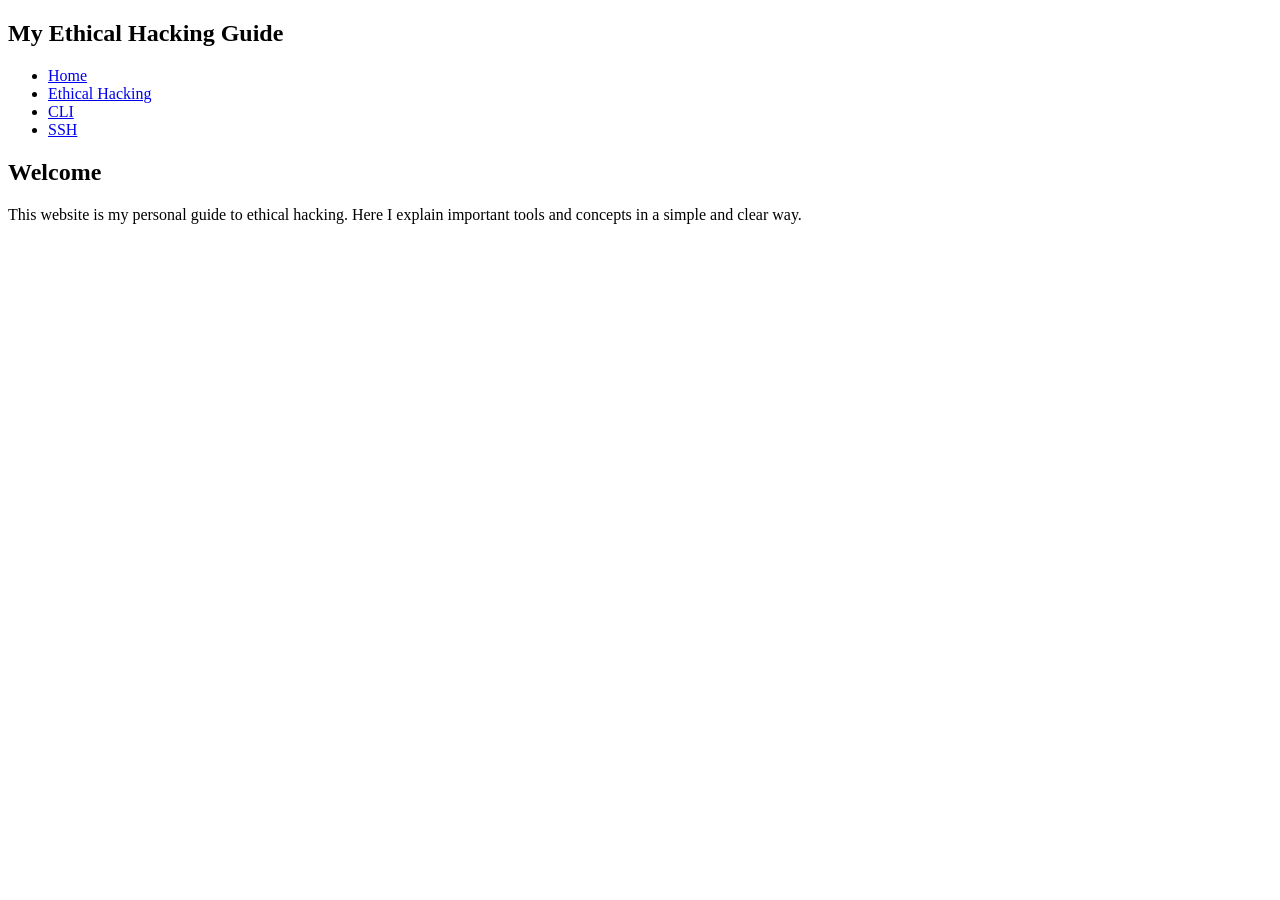
==== index.html @ bba97c5b "Create index.html" ====
<!DOCTYPE html>
<html lang="en">
<head>
  <meta charset="UTF-8">
  <title>Ethical Hacking Guide</title>
  <link rel="stylesheet" href="styles.css">
</head>
<body>

<nav>
  <h1>My Ethical Hacking Guide</h1>
  <ul>
    <li><a href="index.html">Home</a></li>
    <li><a href="hacking.html">Ethical Hacking</a></li>
    <li><a href="cli.html">CLI</a></li>
    <li><a href="ssh.html">SSH</a></li>
  </ul>
</nav>

<main>
  <h2>Welcome</h2>
  <p>
    This website is my personal guide to ethical hacking. 
    Here I explain important tools and concepts in a simple and clear way.
  </p>
</main>

</body>
</html>
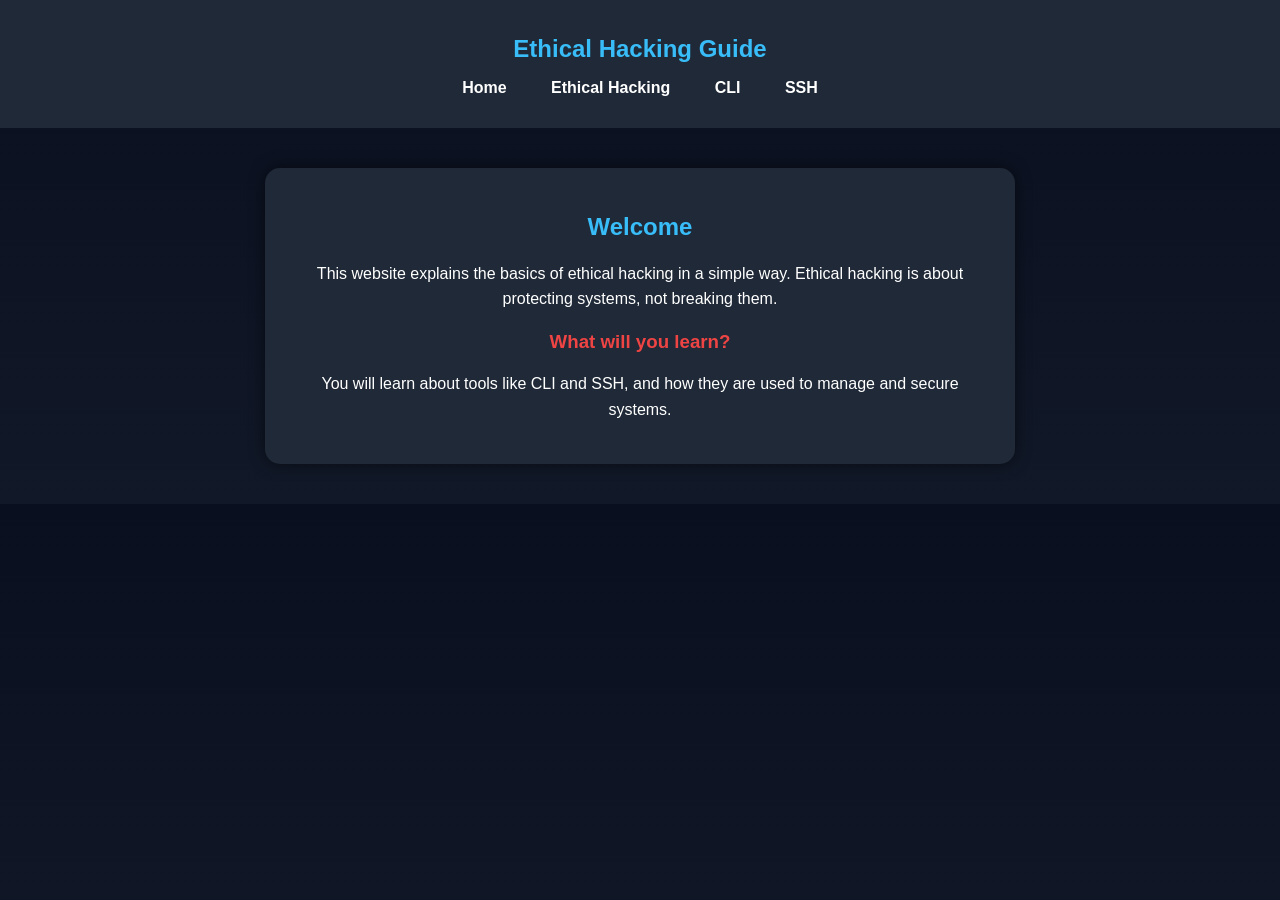
==== commit 6c8f5b58: "Update index.html" ====
--- a/index.html
+++ b/index.html
@@ -8,7 +8,7 @@
 <body>
 
 <nav>
-  <h1>My Ethical Hacking Guide</h1>
+  <h1>Ethical Hacking Guide</h1>
   <ul>
     <li><a href="index.html">Home</a></li>
     <li><a href="hacking.html">Ethical Hacking</a></li>
@@ -20,8 +20,13 @@
 <main>
   <h2>Welcome</h2>
   <p>
-    This website is my personal guide to ethical hacking. 
-    Here I explain important tools and concepts in a simple and clear way.
+    This website explains the basics of ethical hacking in a simple way. 
+    Ethical hacking is about protecting systems, not breaking them.
+  </p>
+
+  <h3>What will you learn?</h3>
+  <p>
+    You will learn about tools like CLI and SSH, and how they are used to manage and secure systems.
   </p>
 </main>
 
--- a/styles.css
+++ b/styles.css
@@ -0,0 +1,61 @@
+body {
+  font-family: Arial, sans-serif;
+  margin: 0;
+  background: linear-gradient(to bottom, #0a0f1f, #111827);
+  color: white;
+  text-align: center;
+}
+
+nav {
+  background-color: #1f2937;
+  padding: 15px;
+}
+
+nav h1 {
+  color: #38bdf8; /* azul cielo */
+  margin-bottom: 10px;
+}
+
+nav ul {
+  list-style: none;
+  padding: 0;
+}
+
+nav ul li {
+  display: inline-block;
+  margin: 0 10px;
+}
+
+nav a {
+  color: white;
+  text-decoration: none;
+  font-weight: bold;
+  padding: 5px 10px;
+  border-radius: 8px;
+}
+
+nav a:hover {
+  background-color: #ef4444; /* rojo */
+}
+
+main {
+  margin: 40px auto;
+  width: 80%;
+  max-width: 700px;
+  background-color: #1f2937;
+  padding: 25px;
+  border-radius: 15px;
+  box-shadow: 0 0 15px rgba(0,0,0,0.5);
+}
+
+h2 {
+  color: #38bdf8; /* azul cielo */
+}
+
+h3 {
+  color: #ef4444; /* rojo */
+}
+
+p {
+  line-height: 1.6;
+}
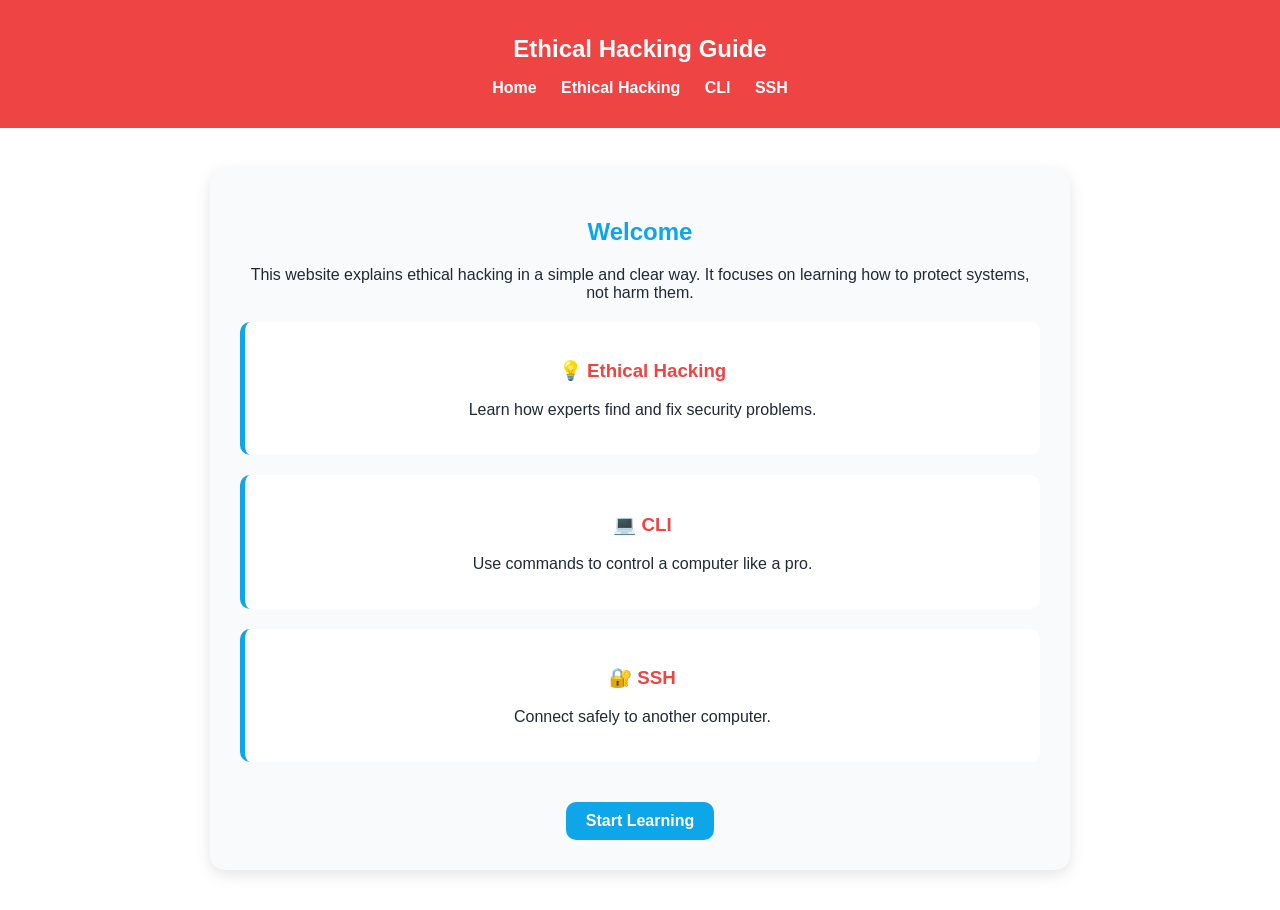
==== commit acd14496: "Update index.html" ====
--- a/index.html
+++ b/index.html
@@ -20,14 +20,26 @@
 <main>
   <h2>Welcome</h2>
   <p>
-    This website explains the basics of ethical hacking in a simple way. 
-    Ethical hacking is about protecting systems, not breaking them.
+    This website explains ethical hacking in a simple and clear way.
+    It focuses on learning how to protect systems, not harm them.
   </p>
 
-  <h3>What will you learn?</h3>
-  <p>
-    You will learn about tools like CLI and SSH, and how they are used to manage and secure systems.
-  </p>
+  <div class="card">
+    <h3>💡 Ethical Hacking</h3>
+    <p>Learn how experts find and fix security problems.</p>
+  </div>
+
+  <div class="card">
+    <h3>💻 CLI</h3>
+    <p>Use commands to control a computer like a pro.</p>
+  </div>
+
+  <div class="card">
+    <h3>🔐 SSH</h3>
+    <p>Connect safely to another computer.</p>
+  </div>
+
+  <a href="hacking.html" class="btn">Start Learning</a>
 </main>
 
 </body>
--- a/styles.css
+++ b/styles.css
@@ -1,18 +1,19 @@
 body {
   font-family: Arial, sans-serif;
   margin: 0;
-  background: linear-gradient(to bottom, #0a0f1f, #111827);
-  color: white;
+  background-color: #ffffff;
+  color: #1f2937;
   text-align: center;
 }
 
+/* NAV */
 nav {
-  background-color: #1f2937;
+  background-color: #ef4444; /* rojo */
   padding: 15px;
 }
 
 nav h1 {
-  color: #38bdf8; /* azul cielo */
+  color: white;
   margin-bottom: 10px;
 }
 
@@ -30,32 +31,53 @@
   color: white;
   text-decoration: none;
   font-weight: bold;
-  padding: 5px 10px;
-  border-radius: 8px;
 }
 
 nav a:hover {
-  background-color: #ef4444; /* rojo */
+  text-decoration: underline;
 }
 
+/* MAIN CARD */
 main {
   margin: 40px auto;
-  width: 80%;
-  max-width: 700px;
-  background-color: #1f2937;
-  padding: 25px;
+  width: 85%;
+  max-width: 800px;
+  background-color: #f9fafb;
+  padding: 30px;
   border-radius: 15px;
-  box-shadow: 0 0 15px rgba(0,0,0,0.5);
+  box-shadow: 0 5px 15px rgba(0,0,0,0.1);
 }
 
+/* TITLES */
 h2 {
-  color: #38bdf8; /* azul cielo */
+  color: #0ea5e9; /* azul cielo */
 }
 
 h3 {
   color: #ef4444; /* rojo */
 }
 
-p {
-  line-height: 1.6;
+/* CARDS */
+.card {
+  background: white;
+  margin: 20px 0;
+  padding: 20px;
+  border-left: 5px solid #0ea5e9;
+  border-radius: 10px;
 }
+
+/* BUTTON */
+.btn {
+  display: inline-block;
+  margin-top: 20px;
+  padding: 10px 20px;
+  background-color: #0ea5e9;
+  color: white;
+  text-decoration: none;
+  border-radius: 10px;
+  font-weight: bold;
+}
+
+.btn:hover {
+  background-color: #ef4444;
+}
